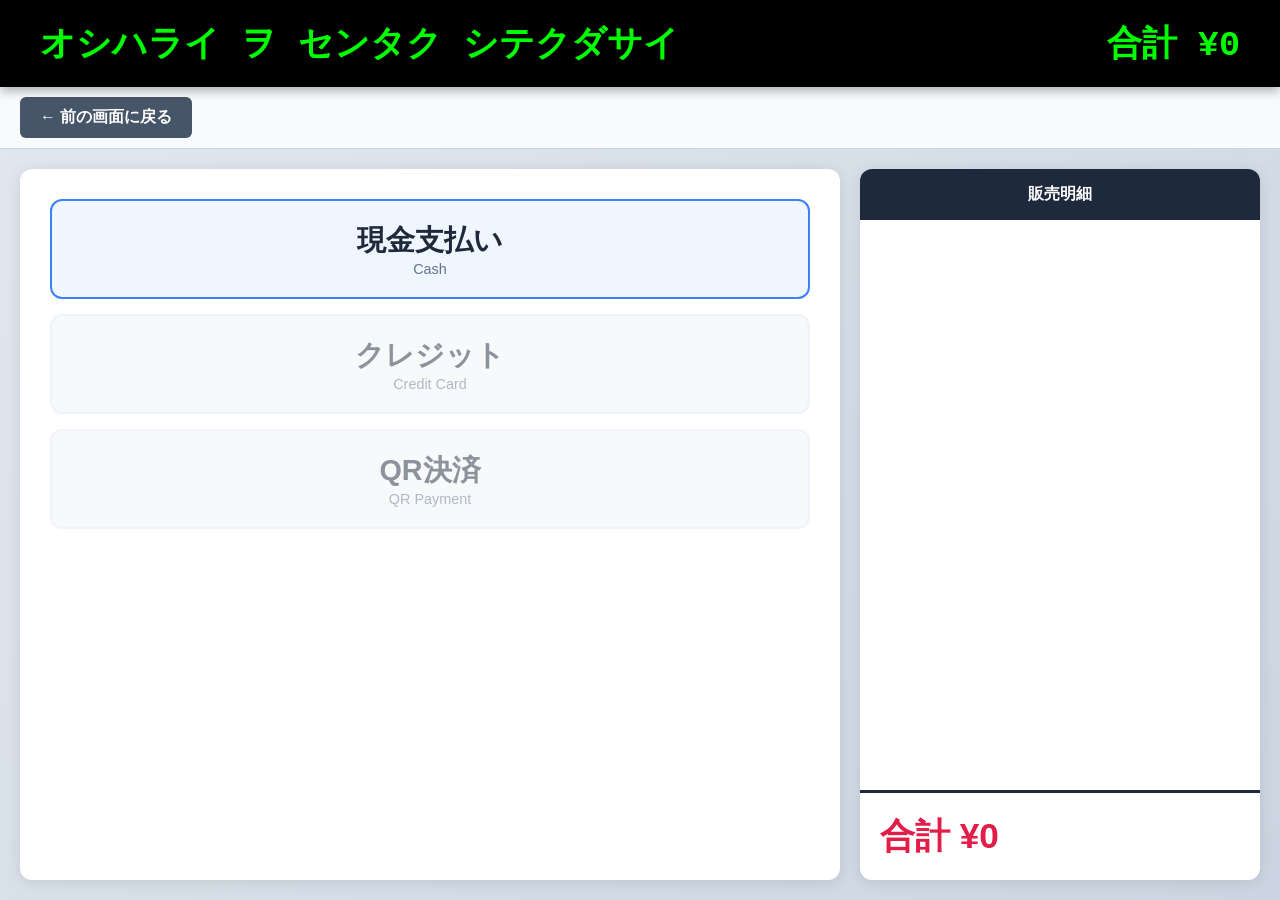
==== checkout.html @ b22a1323 "update" ====
<!DOCTYPE html>
<html lang="ja">
<head>
    <meta charset="UTF-8">
    <meta name="viewport" content="width=device-width, initial-scale=1.0">
    <title>決済 - Tasシステム</title>
    <link rel="stylesheet" href="css/style.css?v=3">
    <link rel="stylesheet" href="css/style-checkout.css?v=3">
</head>
<body class="checkout-body">

    <div class="customer-display header-display">
        <div class="display-container">
            <span id="checkout-display-msg" class="display-text">オシハライ ヲ センタク シテクダサイ</span>
            <span class="display-amount">合計 ¥<span id="display-total-val">0</span></span>
        </div>
    </div>

    <nav class="sub-nav">
        <button onclick="location.href='Tas.html'" class="back-btn-new">
            <i class="fa-solid fa-arrow-left"></i> ← 前の画面に戻る
        </button>
    </nav>

    <div class="checkout-container">
        
        <main class="payment-methods-pane">
            <div id="method-selection">
                <div class="payment-grid">
                    <button class="pay-btn cash" onclick="startCashPayment()">
                        <span class="btn-label">現金支払い</span>
                        <span class="btn-sub">Cash</span>
                    </button>
                    <button class="pay-btn credit disabled" disabled>
                        <span class="btn-label">クレジット</span>
                        <span class="btn-sub">Credit Card</span>
                    </button>
                    <button class="pay-btn qr disabled" disabled>
                        <span class="btn-label">QR決済</span>
                        <span class="btn-sub">QR Payment</span>
                    </button>
                </div>
            </div>

            <div id="cash-payment-pane" class="hidden">
                <div class="cash-calc-container">
                    <div class="cash-display-area">
                        <div class="display-box">
                            <label>お預かり</label>
                            <div class="cash-input-window">¥<span id="cash-paid-disp">0</span></div>
                        </div>
                        <div class="display-box">
                            <label>お釣り</label>
                            <div class="change-window">¥<span id="change-disp">0</span></div>
                        </div>
                    </div>
                    
                    <div class="numpad">
                        <button class="num" onclick="pressNum('7')">7</button>
                        <button class="num" onclick="pressNum('8')">8</button>
                        <button class="num" onclick="pressNum('9')">9</button>
                        <button class="num" onclick="pressNum('4')">4</button>
                        <button class="num" onclick="pressNum('5')">5</button>
                        <button class="num" onclick="pressNum('6')">6</button>
                        <button class="num" onclick="pressNum('1')">1</button>
                        <button class="num" onclick="pressNum('2')">2</button>
                        <button class="num" onclick="pressNum('3')">3</button>
                        <button class="num" onclick="pressNum('0')">0</button>
                        <button class="num" onclick="pressNum('00')">00</button>
                        <button class="num del" onclick="pressClear()">消去</button>
                    </div>

                    <div class="cash-footer-actions">
                        <button class="action-btn back" onclick="showMethods()">戻る</button>
                        <button id="btn-finish-cash" class="action-btn finish disabled" onclick="finishCashPayment()" disabled>精算確定</button>
                    </div>
                </div>
            </div>
        </main>

        <aside class="checkout-receipt-pane">
            <div class="receipt-header">販売明細</div>
            <div id="checkout-list" class="receipt-list"></div>
            <div class="checkout-total-box">
                <div class="total-row main-total">
                    <span>合計</span>
                    <span class="amount">¥<span id="checkout-total-val">0</span></span>
                </div>
            </div>
        </aside>
    </div>

    <script src="js/checkout.js"></script>
</body>
</html>
---- css/style.css ----
/* style.css (共通設定) */
:root {
    --bg-gradient: linear-gradient(135deg, #e2e8f0 0%, #cbd5e1 100%);
    --navy-dark: #1e293b;
    --blue-primary: #3b82f6;
    --white: #ffffff;
    --border-color: #cbd5e1;
    --success: #10b981;
    --danger: #ef4444;
}

* {
    box-sizing: border-box;
    margin: 0;
    padding: 0;
}

body {
    font-family: 'Hiragino Kaku Gothic ProN', 'Meiryo', sans-serif;
    height: 100vh;
    overflow: hidden;
    background: var(--bg-gradient);
}

.hidden { display: none !important; }

/* 共通のレシートリスト構造（レジ・決済両方で使用） */
.receipt-item {
    border-bottom: 2px solid #f1f5f9;
    padding: 20px 15px;
}

.receipt-item .top {
    display: flex;
    justify-content: space-between;
    font-weight: 900;
    font-size: 1.6rem;
    margin-bottom: 8px;
}

.receipt-item .bottom {
    display: flex;
    justify-content: space-between;
    font-size: 1.2rem;
    color: #334155;
}
/* =========================================
   会計履歴ポップアップ（モーダル）
   ========================================= */
.modal-overlay {
    position: fixed;
    top: 0;
    left: 0;
    width: 100vw;
    height: 100vh;
    background: rgba(0, 0, 0, 0.6); /* 背景を暗くする */
    display: flex;
    justify-content: center;
    align-items: center;
    z-index: 9999;
}

.modal-content {
    background: white;
    width: 600px;
    max-height: 80vh;
    border-radius: 12px;
    display: flex;
    flex-direction: column;
    overflow: hidden;
    box-shadow: 0 4px 20px rgba(0,0,0,0.3);
}

.modal-header {
    background: #1e293b; /* ネイビー */
    color: white;
    padding: 15px 20px;
    display: flex;
    justify-content: space-between;
    align-items: center;
}
.modal-header h2 { margin: 0; font-size: 1.3rem; }

.close-x-btn {
    background: none;
    border: none;
    color: white;
    font-size: 2rem;
    cursor: pointer;
}

.modal-body {
    padding: 20px;
    overflow-y: auto; /* データが多い場合にスクロール */
    flex: 1;
}

/* 履歴テーブル */
.history-table {
    width: 100%;
    border-collapse: collapse;
    text-align: left;
}
.history-table th, .history-table td {
    padding: 12px;
    border-bottom: 1px solid #cbd5e1;
}
.history-table th {
    background: #f1f5f9;
    font-weight: bold;
    position: sticky;
    top: 0;
}
.history-table tr:hover {
    background: #f8fafc;
}

/* 一時的に隠すためのクラス */
.hidden { display: none !important; }

/* =========================================
   会計履歴モーダル（特大サイズ・分離版）
   ========================================= */
.history-modal-overlay {
    position: fixed;
    top: 0;
    left: 0;
    width: 100%;
    height: 100%;
    background: rgba(0, 0, 0, 0.5);
    display: flex;
    justify-content: center;
    align-items: center;
    z-index: 1000;
}

/* hiddenクラスがある時は非表示にする */
.history-modal-overlay.hidden {
    display: none !important;
}

/* モーダル本体のウィンドウ枠 */
.history-modal-content {
    background: #ffffff;
    width: 92%;
    max-width: 1300px;
    height: 85vh;
    border-radius: 16px;
    display: flex;
    flex-direction: column;
    box-shadow: 0 10px 30px rgba(0, 0, 0, 0.25);
    overflow: hidden;
}

/* ヘッダー部分 */
.history-modal-header {
    padding: 22px 30px;
    background: #1e293b;
    color: #ffffff;
    display: flex;
    justify-content: space-between;
    align-items: center;
}

.history-modal-header h2 {
    margin: 0;
    font-size: 1.75rem;
    font-weight: bold;
    letter-spacing: 0.05em;
}

.history-close-btn {
    background: none;
    border: none;
    color: #ffffff;
    font-size: 2.5rem;
    cursor: pointer;
    line-height: 1;
    transition: color 0.2s;
}

.history-close-btn:hover {
    color: #94a3b8;
}

/* ボディ・テーブル外枠部分 */
.history-modal-body {
    padding: 30px;
    overflow-y: auto;
    flex: 1;
    background: #f8fafc;
}

.history-table-wrapper {
    background: #ffffff;
    border-radius: 8px;
    overflow: hidden;
    box-shadow: 0 2px 5px rgba(0, 0, 0, 0.05);
}

/* テーブルデザイン */
.history-table {
    width: 100%;
    border-collapse: collapse;
}

.history-table thead tr {
    background: #e2e8f0;
    color: #1e293b;
    font-size: 1.2rem;
    text-align: left;
}

.history-table th, 
.history-table td {
    padding: 20px;
    border-bottom: 1px solid #e2e8f0;
}

/* 各列の横幅調整 */
.history-table th.col-id, .history-table td.cell-id { width: 10%; }
.history-table th.col-date, .history-table td.cell-date { width: 20%; }
.history-table th.col-name, .history-table td.cell-name { width: 32%; }
.history-table th.col-qty, .history-table td.cell-qty { width: 15%; }
.history-table th.col-subtotal, .history-table td.cell-subtotal { width: 13%; }
.history-table th.col-method, .history-table td.cell-method { width: 10%; text-align: center; }

/* セルごとの個別特大文字スタイル */
.history-table td.cell-id {
    font-size: 1.15rem;
    color: #475569;
    font-weight: bold;
}

.history-table td.cell-date {
    font-size: 1.1rem;
    color: #64748b;
}

.history-table td.cell-name {
    text-align: left;
    font-weight: bold;
    font-size: 1.25rem;
    color: #1e293b;
}

.history-table td.cell-qty {
    color: #475569;
    font-size: 1.15rem;
}

.history-table td.cell-subtotal {
    font-weight: 900;
    color: #e11d48;
    font-size: 1.35rem;
}

/* 決済方法のバッジ */
.history-badge {
    font-size: 1.05rem;
    padding: 6px 14px;
    font-weight: bold;
    background: #cbd5e1;
    color: #1e293b;
    border-radius: 6px;
    display: inline-block;
    white-space: nowrap; /* 🌟 これを追加：文字を絶対に改行させない */
}
---- css/style-checkout.css ----
/* --- ベース --- */
.checkout-body {
    background-color: #e2e8f0;
    margin: 0;
    font-family: "Meiryo", sans-serif;
    display: flex;
    flex-direction: column;
    height: 100vh;
}

/* --- 1. ディスプレイヘッダー --- */
.header-display {
    background: #000;
    color: #00ff00;
    padding: 20px 40px;
    box-shadow: 0 4px 10px rgba(0,0,0,0.3);
    z-index: 100;
}

.header-display .display-container {
    display: flex;
    justify-content: space-between;
    align-items: center;
    font-family: 'Courier New', monospace;
    font-size: 2.2rem;
    font-weight: bold;
}

/* --- 2. サブナビゲーション（戻るボタン） --- */
.sub-nav {
    background: #f8fafc;
    padding: 10px 20px;
    border-bottom: 1px solid #cbd5e1;
}

.back-btn-new {
    background: #475569;
    color: white;
    border: none;
    padding: 10px 20px;
    border-radius: 6px;
    font-size: 1rem;
    cursor: pointer;
    font-weight: bold;
}

.back-btn-new:hover { background: #334155; }

/* --- 3. メインレイアウト --- */
.checkout-container {
    display: flex;
    flex: 1;
    padding: 20px;
    gap: 20px;
    overflow: hidden;
}

.payment-methods-pane {
    flex: 1;
    background: white;
    border-radius: 12px;
    padding: 30px;
    box-shadow: 0 2px 15px rgba(0,0,0,0.1);
}

.checkout-receipt-pane {
    width: 400px;
    background: white;
    border-radius: 12px;
    display: flex;
    flex-direction: column;
    box-shadow: 0 2px 15px rgba(0,0,0,0.1);
}

/* --- 決済ボタン --- */
.payment-grid {
    display: grid;
    grid-template-columns: 1fr;
    gap: 15px;
}

.pay-btn {
    height: 100px;
    border-radius: 12px;
    border: 2px solid #e2e8f0;
    background: #fff;
    cursor: pointer;
    display: flex;
    flex-direction: column;
    justify-content: center;
    align-items: center;
}

.pay-btn.cash { border-color: #3b82f6; background: #eff6ff; }
.pay-btn .btn-label { font-size: 1.8rem; font-weight: bold; color: #1e293b; }
.pay-btn .btn-sub { font-size: 0.9rem; color: #64748b; }

.pay-btn.disabled { opacity: 0.5; cursor: not-allowed; background: #f1f5f9; }

/* レシートエリア */
.receipt-header { background: #1e293b; color: white; padding: 15px; text-align: center; font-weight: bold; border-radius: 12px 12px 0 0; }
.receipt-list { flex: 1; padding: 15px; overflow-y: auto; }
.main-total { font-size: 2.2rem; padding: 20px; border-top: 3px solid #1e293b; color: #e11d48; font-weight: 900; }

.hidden { display: none; }
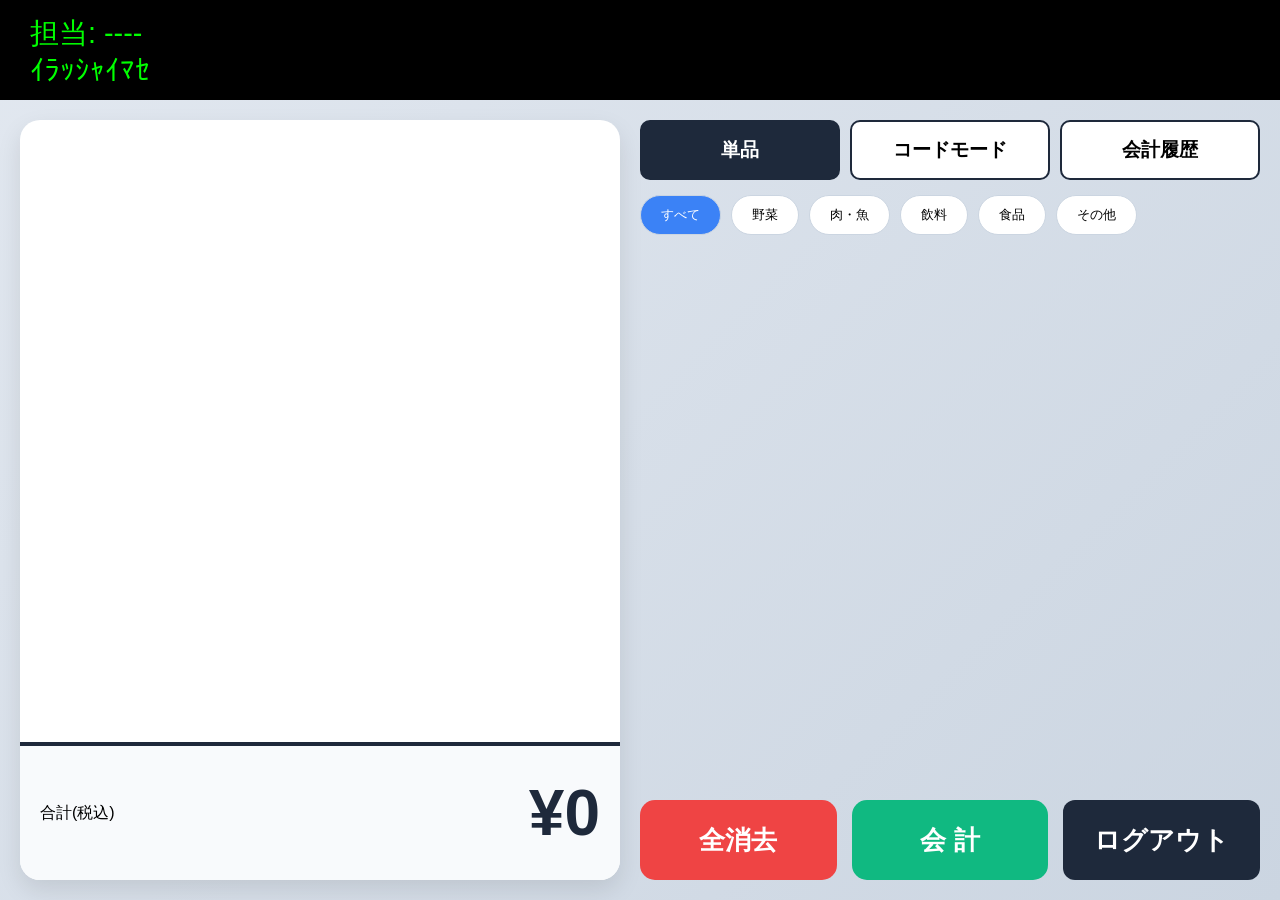
==== commit 836f8b74: "update" ====
--- a/checkout.html
+++ b/checkout.html
@@ -3,93 +3,63 @@
 <head>
     <meta charset="UTF-8">
     <meta name="viewport" content="width=device-width, initial-scale=1.0">
-    <title>決済 - Tasシステム</title>
-    <link rel="stylesheet" href="css/style.css?v=3">
-    <link rel="stylesheet" href="css/style-checkout.css?v=3">
+    <title>お会計</title>
+    <link rel="stylesheet" href="css/style.css">
+    <link rel="stylesheet" href="css/style-checkout.css">
 </head>
 <body class="checkout-body">
 
-    <div class="customer-display header-display">
-        <div class="display-container">
-            <span id="checkout-display-msg" class="display-text">オシハライ ヲ センタク シテクダサイ</span>
-            <span class="display-amount">合計 ¥<span id="display-total-val">0</span></span>
+    <div class="checkout-top-display">
+        <div class="display-left">
+            <div id="clerk-label-checkout">担当: 1001</div>
+            <div class="display-message">ｵｼﾊﾗｲ ｦ ｾﾝﾀｸ ｼﾃｸﾀﾞｻｲ</div>
+        </div>
+        <div class="display-right">
+            合計 <span id="header-total">¥0</span>
         </div>
     </div>
 
-    <nav class="sub-nav">
-        <button onclick="location.href='Tas.html'" class="back-btn-new">
-            <i class="fa-solid fa-arrow-left"></i> ← 前の画面に戻る
+    <div class="checkout-header">
+        <button class="back-btn" onclick="location.href='Tas.html'">
+            ← レジ画面に戻る
         </button>
-    </nav>
+    </div>
 
     <div class="checkout-container">
         
-        <main class="payment-methods-pane">
-            <div id="method-selection">
-                <div class="payment-grid">
-                    <button class="pay-btn cash" onclick="startCashPayment()">
-                        <span class="btn-label">現金支払い</span>
-                        <span class="btn-sub">Cash</span>
-                    </button>
-                    <button class="pay-btn credit disabled" disabled>
-                        <span class="btn-label">クレジット</span>
-                        <span class="btn-sub">Credit Card</span>
-                    </button>
-                    <button class="pay-btn qr disabled" disabled>
-                        <span class="btn-label">QR決済</span>
-                        <span class="btn-sub">QR Payment</span>
-                    </button>
+        <div class="checkout-receipt-pane">
+            <div class="receipt-list" id="checkout-receipt-list">
                 </div>
+            
+            <div class="checkout-total">
+                <div class="total-label">合計(税込)</div>
+                <div class="total-amount" id="checkout-total-amount">¥0</div>
             </div>
+        </div>
 
-            <div id="cash-payment-pane" class="hidden">
-                <div class="cash-calc-container">
-                    <div class="cash-display-area">
-                        <div class="display-box">
-                            <label>お預かり</label>
-                            <div class="cash-input-window">¥<span id="cash-paid-disp">0</span></div>
-                        </div>
-                        <div class="display-box">
-                            <label>お釣り</label>
-                            <div class="change-window">¥<span id="change-disp">0</span></div>
-                        </div>
-                    </div>
-                    
-                    <div class="numpad">
-                        <button class="num" onclick="pressNum('7')">7</button>
-                        <button class="num" onclick="pressNum('8')">8</button>
-                        <button class="num" onclick="pressNum('9')">9</button>
-                        <button class="num" onclick="pressNum('4')">4</button>
-                        <button class="num" onclick="pressNum('5')">5</button>
-                        <button class="num" onclick="pressNum('6')">6</button>
-                        <button class="num" onclick="pressNum('1')">1</button>
-                        <button class="num" onclick="pressNum('2')">2</button>
-                        <button class="num" onclick="pressNum('3')">3</button>
-                        <button class="num" onclick="pressNum('0')">0</button>
-                        <button class="num" onclick="pressNum('00')">00</button>
-                        <button class="num del" onclick="pressClear()">消去</button>
-                    </div>
-
-                    <div class="cash-footer-actions">
-                        <button class="action-btn back" onclick="showMethods()">戻る</button>
-                        <button id="btn-finish-cash" class="action-btn finish disabled" onclick="finishCashPayment()" disabled>精算確定</button>
-                    </div>
-                </div>
+        <div class="payment-methods-pane">
+            <h3 class="section-title">お支払い方法</h3>
+            
+            <div class="payment-grid">
+                <button class="pay-btn cash" id="btn-pay-cash">
+                    <span>現金支払い</span>
+                    <span style="font-size: 0.9rem; font-weight: normal; color: #065f46;">Cash</span>
+                </button>
+                <button class="pay-btn" id="btn-pay-credit">
+                    <span>クレジット</span>
+                    <span style="font-size: 0.9rem; font-weight: normal; color: #64748b;">Credit Card</span>
+                </button>
+                <button class="pay-btn" id="btn-pay-barcode">
+                    <span>バーコード決済</span>
+                    <span style="font-size: 0.9rem; font-weight: normal; color: #64748b;">Barcode Payment</span>
+                <button class="pay-btn" id="btn-pay-e-money">
+                    <span>電子マネー</span>
+                    <span style="font-size: 0.9rem; font-weight: normal; color: #64748b;">Barcode Payment</span>
+                </button>
             </div>
-        </main>
-
-        <aside class="checkout-receipt-pane">
-            <div class="receipt-header">販売明細</div>
-            <div id="checkout-list" class="receipt-list"></div>
-            <div class="checkout-total-box">
-                <div class="total-row main-total">
-                    <span>合計</span>
-                    <span class="amount">¥<span id="checkout-total-val">0</span></span>
-                </div>
-            </div>
-        </aside>
+        </div>
     </div>
 
-    <script src="js/checkout.js"></script>
+    <script type="module" src="js/checkout.js"></script>
 </body>
 </html>
--- a/css/style.css
+++ b/css/style.css
@@ -266,3 +266,49 @@
     display: inline-block;
     white-space: nowrap; /* 🌟 これを追加：文字を絶対に改行させない */
 }
+
+/* =========================================
+   レシート内の数量変更（＋ / －）ボタン
+   ========================================= */
+.qty-btn {
+    width: 36px;               /* ボタンの横幅を大きく */
+    height: 36px;              /* ボタンの縦幅を大きく */
+    font-size: 1.4rem;         /* ＋ や － の記号を大きく */
+    font-weight: bold;
+    color: #334155;            /* 全体UIに合わせたネイビーグレー */
+    background-color: #f8fafc;
+    border: 2px solid #cbd5e1; /* 押しやすいように少し太めの枠線 */
+    border-radius: 8px;        /* 周りのボタンに合わせた角丸 */
+    cursor: pointer;
+    
+    /* 中の文字をド真ん中に配置 */
+    display: inline-flex;
+    align-items: center;
+    justify-content: center;
+    margin: 0 4px;             /* ボタンと数字の間に少し隙間を空ける */
+    
+    transition: all 0.15s ease; /* ふんわり変化させる */
+}
+
+/* マウスを乗せた時のデザイン */
+.qty-btn:hover {
+    background-color: #e2e8f0;
+    border-color: #94a3b8;
+    color: #0f172a;
+}
+
+/* クリックして押し込んだ時のデザイン */
+.qty-btn:active {
+    background-color: #cbd5e1;
+    transform: scale(0.92);    /* 押した時に少しだけ縮んで「押した感」を出す */
+}
+
+/* もし数量の「数字」部分も調整したい場合（※該当のクラス名が.qty-val等の場合） */
+.qty-btn + span, 
+span:has(+ .qty-btn) {
+    font-size: 1.2rem;
+    font-weight: bold;
+    display: inline-block;
+    min-width: 24px;
+    text-align: center;
+}
--- a/css/style-checkout.css
+++ b/css/style-checkout.css
@@ -1,105 +1,209 @@
-/* --- ベース --- */
+/* style-checkout.css - 会計画面（決済画面）専用スタイル */
+
+/* =========================================
+   全体レイアウト・ボディ
+   ========================================= */
 .checkout-body {
-    background-color: #e2e8f0;
+    background: var(--bg-gradient); 
+    font-family: 'Hiragino Kaku Gothic ProN', 'Meiryo', sans-serif;
+    color: var(--navy-dark);
     margin: 0;
-    font-family: "Meiryo", sans-serif;
-    display: flex;
-    flex-direction: column;
+    padding: 0;
     height: 100vh;
-}
-
-/* --- 1. ディスプレイヘッダー --- */
-.header-display {
-    background: #000;
+    overflow: hidden;
+    display: flex;
+    flex-direction: column;
+}
+
+/* =========================================
+   トップディスプレイ（レジ画面と完全統一）
+   ========================================= */
+.checkout-top-display {
+    background-color: #000;
     color: #00ff00;
-    padding: 20px 40px;
-    box-shadow: 0 4px 10px rgba(0,0,0,0.3);
-    z-index: 100;
-}
-
-.header-display .display-container {
+    padding: 15px 25px;
     display: flex;
     justify-content: space-between;
+    align-items: flex-end;
+    font-family: monospace, sans-serif;
+    flex-shrink: 0; /* 縮んだり押し出されたりしないように固定 */
+}
+
+.display-left {
+    display: flex;
+    flex-direction: column;
+    gap: 8px;
+}
+
+#clerk-label-checkout {
+    font-size: 1.3rem;
+    font-weight: bold;
+    color: #00ff00; /* レジ画面と同じ緑色 */
+}
+
+.display-message {
+    font-size: 1.6rem;
+    font-weight: bold;
+    letter-spacing: 2px;
+}
+
+.display-right {
+    font-size: 2rem;
+    font-weight: bold;
+}
+
+/* =========================================
+   サブヘッダー（戻るボタン）
+   ========================================= */
+.checkout-header {
+    background: var(--navy-dark);
+    padding: 10px 24px;
+    display: flex;
+    justify-content: flex-start; /* 左寄せに変更（担当を上に移動したため） */
     align-items: center;
-    font-family: 'Courier New', monospace;
-    font-size: 2.2rem;
-    font-weight: bold;
-}
-
-/* --- 2. サブナビゲーション（戻るボタン） --- */
-.sub-nav {
-    background: #f8fafc;
-    padding: 10px 20px;
-    border-bottom: 1px solid #cbd5e1;
-}
-
-.back-btn-new {
+    box-shadow: 0 2px 8px rgba(0, 0, 0, 0.15);
+    flex-shrink: 0; /* 高さ固定 */
+}
+
+.back-btn {
     background: #475569;
-    color: white;
-    border: none;
-    padding: 10px 20px;
-    border-radius: 6px;
+    border: 1px solid #64748b;
+    color: var(--white);
+    padding: 8px 16px;
+    border-radius: 8px;
+    font-weight: bold;
     font-size: 1rem;
     cursor: pointer;
-    font-weight: bold;
-}
-
-.back-btn-new:hover { background: #334155; }
-
-/* --- 3. メインレイアウト --- */
+    display: inline-flex;
+    align-items: center;
+    transition: all 0.15s ease;
+}
+.back-btn:hover { background: #64748b; }
+.back-btn:active { transform: scale(0.95); }
+
+/* =========================================
+   画面全体のコンテナ
+   ========================================= */
 .checkout-container {
     display: flex;
-    flex: 1;
+    flex: 1; 
+    min-height: 0; /* 🌟【重要】これを指定しないと下部が画面外にはみ出す */
     padding: 20px;
     gap: 20px;
+    box-sizing: border-box;
+}
+
+/* =========================================
+   左側：レシートエリア
+   ========================================= */
+.checkout-receipt-pane {
+    flex: 0 0 500px; 
+    background: var(--white);
+    border-radius: 12px;
+    display: flex;
+    flex-direction: column;
+    box-shadow: 0 4px 12px rgba(0, 0, 0, 0.05);
     overflow: hidden;
-}
-
+    height: 100%;
+}
+
+.receipt-list {
+    flex: 1;
+    overflow-y: auto;
+    padding: 15px;
+    min-height: 0; /* スクロールを正しく効かせるため */
+}
+
+/* 合計金額セクション */
+.checkout-total {
+    padding: 20px 25px;
+    border-top: 3px solid #1e293b; 
+    display: flex;
+    justify-content: space-between;
+    align-items: flex-end;
+    background: var(--white);
+    flex-shrink: 0; /* 🌟【重要】絶対に潰れない・押し出されないように固定 */
+}
+
+.total-label {
+    font-size: 1.1rem;
+    font-weight: bold;
+    color: #334155;
+    padding-bottom: 8px;
+}
+
+.total-amount {
+    font-size: 3.5rem; 
+    font-weight: 900;
+    color: var(--navy-dark);
+    line-height: 1;
+}
+
+/* =========================================
+   右側：決済メインパネル
+   ========================================= */
 .payment-methods-pane {
     flex: 1;
-    background: white;
+    background: var(--white);
     border-radius: 12px;
     padding: 30px;
-    box-shadow: 0 2px 15px rgba(0,0,0,0.1);
-}
-
-.checkout-receipt-pane {
-    width: 400px;
-    background: white;
-    border-radius: 12px;
-    display: flex;
-    flex-direction: column;
-    box-shadow: 0 2px 15px rgba(0,0,0,0.1);
-}
-
-/* --- 決済ボタン --- */
+    box-shadow: 0 4px 12px rgba(0, 0, 0, 0.05);
+    display: flex;
+    flex-direction: column;
+    min-width: 450px;
+    height: 100%;
+}
+
+.section-title {
+    margin-top: 0;
+    margin-bottom: 25px;
+    font-size: 1.3rem;
+    font-weight: bold;
+    border-left: 6px solid var(--navy-dark); 
+    padding-left: 12px;
+    color: var(--navy-dark);
+    flex-shrink: 0;
+}
+
 .payment-grid {
     display: grid;
-    grid-template-columns: 1fr;
-    gap: 15px;
+    grid-template-columns: repeat(2, 1fr);
+    gap: 16px;
 }
 
 .pay-btn {
-    height: 100px;
-    border-radius: 12px;
+    height: 140px;
     border: 2px solid #e2e8f0;
-    background: #fff;
+    border-radius: 16px;
+    background: #f8fafc;
+    color: var(--navy-dark);
+    display: flex;
+    flex-direction: column;
+    align-items: center;
+    justify-content: center;
+    gap: 12px;
+    font-size: 1.3rem;
+    font-weight: bold;
     cursor: pointer;
-    display: flex;
-    flex-direction: column;
-    justify-content: center;
-    align-items: center;
-}
-
-.pay-btn.cash { border-color: #3b82f6; background: #eff6ff; }
-.pay-btn .btn-label { font-size: 1.8rem; font-weight: bold; color: #1e293b; }
-.pay-btn .btn-sub { font-size: 0.9rem; color: #64748b; }
-
-.pay-btn.disabled { opacity: 0.5; cursor: not-allowed; background: #f1f5f9; }
-
-/* レシートエリア */
-.receipt-header { background: #1e293b; color: white; padding: 15px; text-align: center; font-weight: bold; border-radius: 12px 12px 0 0; }
-.receipt-list { flex: 1; padding: 15px; overflow-y: auto; }
-.main-total { font-size: 2.2rem; padding: 20px; border-top: 3px solid #1e293b; color: #e11d48; font-weight: 900; }
-
-.hidden { display: none; }
+    transition: all 0.15s ease;
+}
+
+.pay-btn:hover {
+    background-color: #e2e8f0;
+    border-color: #94a3b8;
+    color: #0f172a;
+}
+.pay-btn:active {
+    transform: scale(0.96);
+    background-color: #cbd5e1;
+}
+
+.pay-btn.cash {
+    border-color: #a7f3d0;
+    background: #f0fdf4;
+    color: #065f46;
+}
+.pay-btn.cash:hover {
+    background: #dcfce7;
+    border-color: #10b981;
+}
